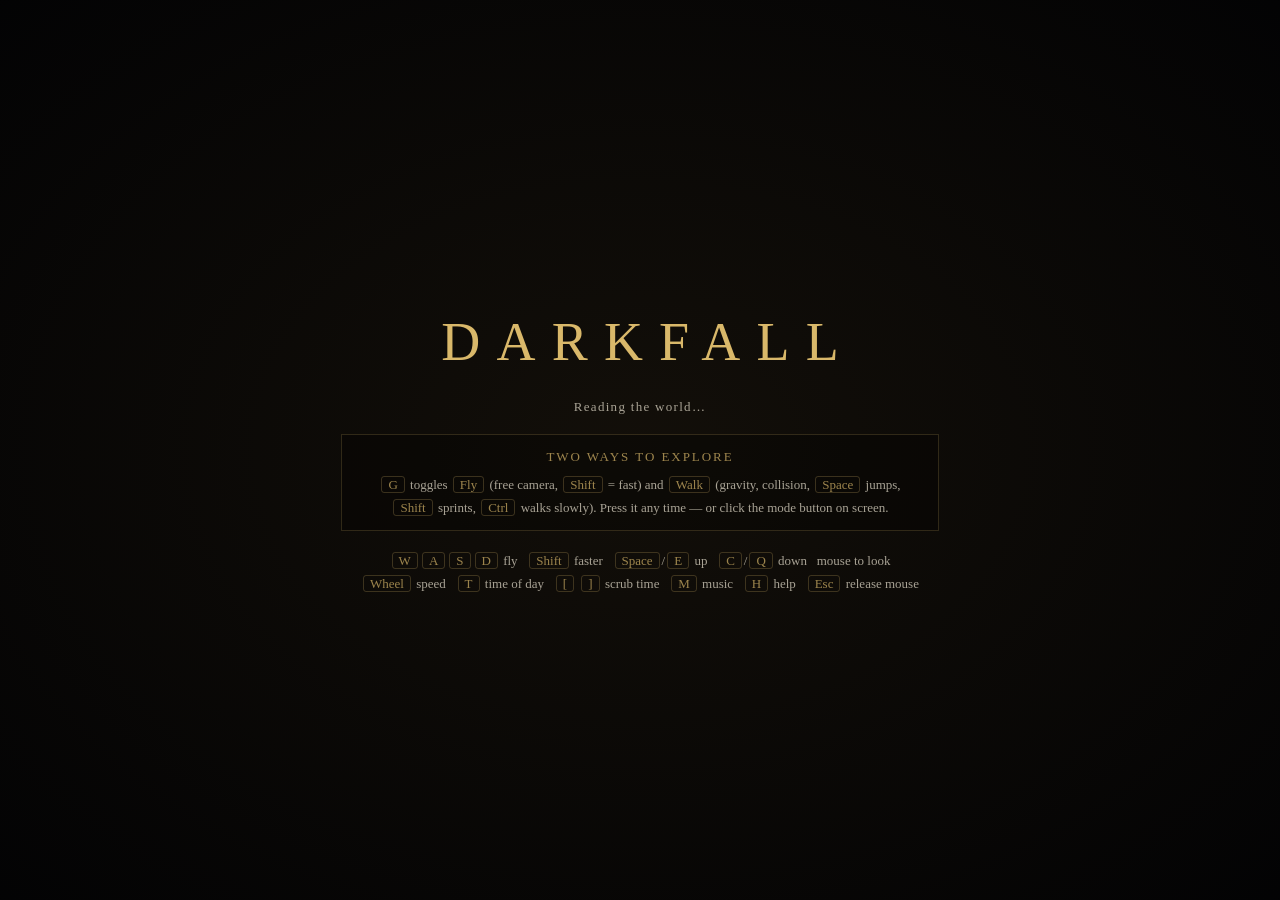
==== game-viewer/index.html @ 406b26ec "tweak walk mode" ====
<!doctype html>
<html lang="en">
<head>
<meta charset="utf-8">
<title>Darkfall — Game Viewer</title>
<meta name="viewport" content="width=device-width,initial-scale=1">
<style>
  :root { color-scheme: dark; --gold:#d9b86a; --ink:#e9e2d0; }
  html,body { margin:0; height:100%; background:#05070a; overflow:hidden; font:13px/1.4 "Palatino Linotype",Palatino,Georgia,serif; color:var(--ink); }
  canvas#view { position:fixed; inset:0; width:100%; height:100%; display:block; }
  #hud { position:fixed; left:16px; bottom:14px; text-shadow:0 1px 3px #000, 0 0 8px #000; pointer-events:none; opacity:.0; transition:opacity .6s; }
  body.playing #hud { opacity:1; }
  #place { font-size:26px; letter-spacing:.06em; color:var(--gold); }
  #sub { opacity:.85; font-size:13px; letter-spacing:.04em; }
  #stats { position:fixed; right:14px; top:10px; text-align:right; font:11px/1.5 ui-monospace,Menlo,monospace; opacity:.7; text-shadow:0 1px 2px #000; pointer-events:none; white-space:pre; }
  #track { position:fixed; right:16px; bottom:14px; text-align:right; font-style:italic; opacity:0; transition:opacity 1.2s; text-shadow:0 1px 3px #000; pointer-events:none; }
  #track.on { opacity:.9; }
  #banner { position:fixed; top:16%; left:0; right:0; text-align:center; font-size:40px; letter-spacing:.14em; color:var(--gold); text-shadow:0 2px 12px #000; opacity:0; transition:opacity 1.4s; pointer-events:none; }
  #banner.on { opacity:1; }
  #cross { position:fixed; left:50%; top:50%; width:4px; height:4px; margin:-2px; border-radius:50%; background:#fff6; pointer-events:none; opacity:0; }
  body.playing #cross { opacity:1; }
  #intro { position:fixed; inset:0; display:flex; flex-direction:column; align-items:center; justify-content:center; gap:18px; background:radial-gradient(ellipse at center,#14100aee,#030304f4); cursor:pointer; transition:opacity .7s; text-align:center; }
  #intro.hide { opacity:0; pointer-events:none; }
  #intro h1 { margin:0; font-weight:400; font-size:54px; letter-spacing:.3em; color:var(--gold); text-indent:.3em; }
  #intro .btn { border:1px solid var(--gold); padding:10px 34px; letter-spacing:.2em; color:var(--gold); }
  #intro .keys { opacity:.7; max-width:560px; line-height:1.8; }
  #intro .keys b { color:var(--gold); font-weight:400; border:1px solid #d9b86a55; border-radius:3px; padding:0 6px; margin:0 2px; }
  #load { opacity:.7; letter-spacing:.1em; }
  #cfg { position:fixed; right:14px; top:64px; width:250px; padding:12px 14px; background:#0b0d10d8; border:1px solid #d9b86a55; display:none; font:12px/1.5 ui-monospace,Menlo,monospace; }
  #cfg.on { display:block; }
  #cfg label { display:flex; justify-content:space-between; margin-top:8px; } #cfg input[type=range] { width:100%; accent-color:#d9b86a; } #cfg select { background:#14181d; color:inherit; border:1px solid #d9b86a55; }
  #cfgbtn { position:fixed; right:14px; bottom:48px; padding:3px 10px; border:1px solid #d9b86a77; color:var(--gold); cursor:pointer; opacity:0; background:#0008; }
  body.playing #cfgbtn { opacity:.8; }
  #modebtn { position:fixed; right:14px; bottom:76px; padding:3px 10px; border:1px solid #d9b86a77; color:var(--gold); cursor:pointer; opacity:0; background:#0008; }
  body.playing #modebtn { opacity:.8; }
  #intro .modes { border:1px solid #d9b86a44; padding:10px 18px; background:#0006; }
  #help { position:fixed; left:16px; top:12px; opacity:.0; transition:opacity .4s; text-shadow:0 1px 3px #000; pointer-events:none; line-height:1.7; }
  #help.on { opacity:.85; }
  #help b { color:var(--gold); font-weight:400; }
</style>
</head>
<body>
<canvas id="view"></canvas>
<div id="cross"></div>
<div id="banner"></div>
<div id="hud"><div id="place"></div><div id="sub"></div></div>
<div id="stats"></div>
<div id="track"></div>
<div id="help"></div>
<div id="modebtn">Mode: Fly (G)</div>
<div id="cfgbtn">Performance (O)</div>
<div id="cfg"></div>
<div id="intro">
  <h1>DARKFALL</h1>
  <div id="load">Reading the world…</div>
  <div class="btn" id="enter" style="display:none">ENTER THE WORLD</div>
  <div class="keys modes"><div style="color:var(--gold);letter-spacing:.15em;margin-bottom:4px">TWO WAYS TO EXPLORE</div><b>G</b> toggles <b>Fly</b> (free camera, <b>Shift</b> = fast) and <b>Walk</b> (gravity, collision, <b>Space</b> jumps, <b>Shift</b> sprints, <b>Ctrl</b> walks slowly). Press it any time — or click the mode button on screen.</div>
  <div class="keys"><b>W</b><b>A</b><b>S</b><b>D</b> fly &nbsp; <b>Shift</b> faster &nbsp; <b>Space</b>/<b>E</b> up &nbsp; <b>C</b>/<b>Q</b> down &nbsp; mouse to look<br>
  <b>Wheel</b> speed &nbsp; <b>T</b> time of day &nbsp; <b>[</b> <b>]</b> scrub time &nbsp; <b>M</b> music &nbsp; <b>H</b> help &nbsp; <b>Esc</b> release mouse</div>
</div>
<script type="importmap">{"imports":{"three":"/vendor/three/build/three.module.js","three/addons/":"/vendor/three/examples/jsm/"}}</script>
<script type="module" src="/js/main.js"></script>
</body>
</html>
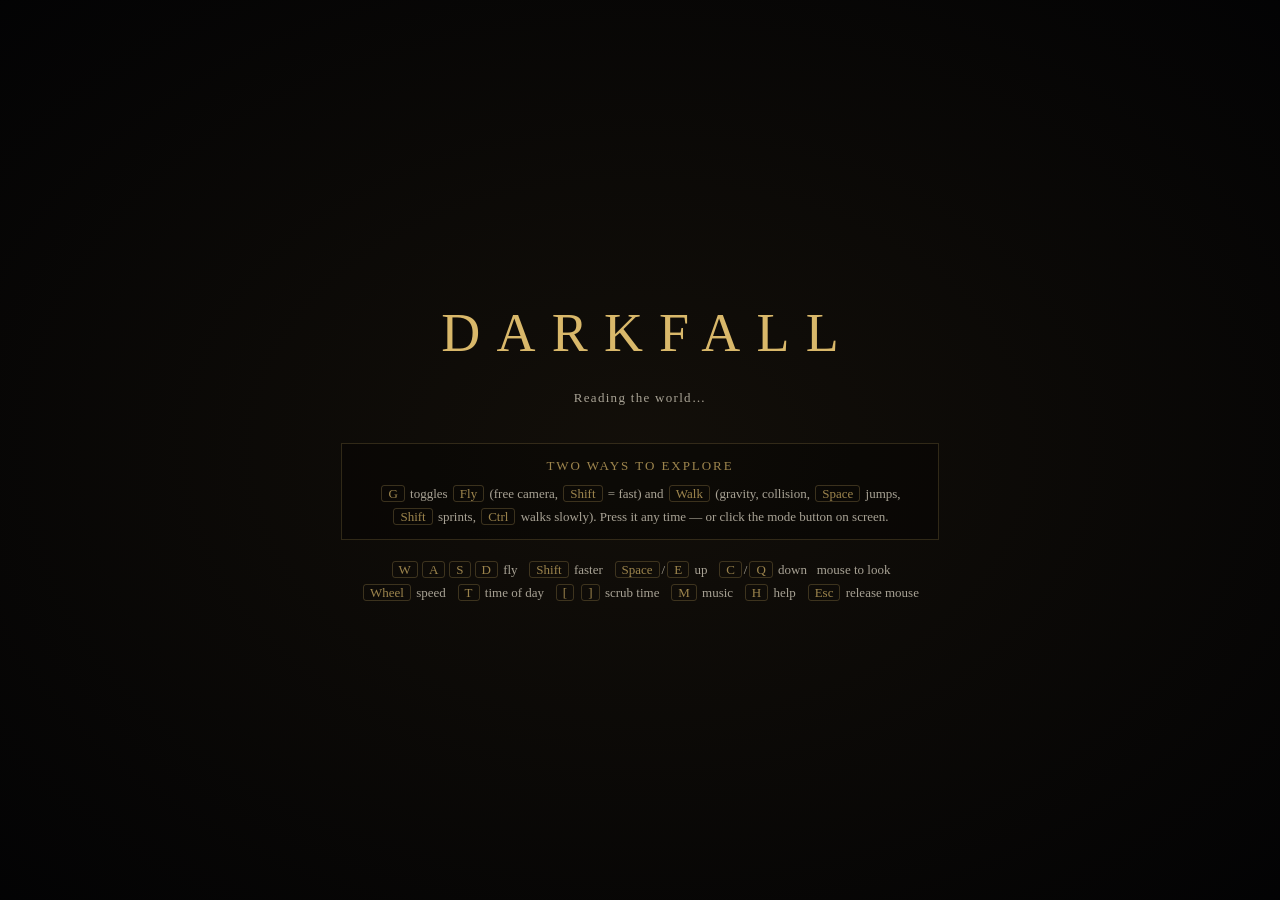
==== commit 8c8eebf4: "add default spawns" ====
--- a/game-viewer/index.html
+++ b/game-viewer/index.html
@@ -25,6 +25,11 @@
   #intro .btn { border:1px solid var(--gold); padding:10px 34px; letter-spacing:.2em; color:var(--gold); }
   #intro .keys { opacity:.7; max-width:560px; line-height:1.8; }
   #intro .keys b { color:var(--gold); font-weight:400; border:1px solid #d9b86a55; border-radius:3px; padding:0 6px; margin:0 2px; }
+  #spawns { display:flex; flex-wrap:wrap; justify-content:center; gap:8px; max-width:640px; }
+  #spawns .sp { border:1px solid #d9b86a55; padding:6px 14px; cursor:pointer; background:#0006; text-align:center; line-height:1.3; }
+  #spawns .sp small { display:block; opacity:.6; letter-spacing:.05em; }
+  #spawns .sp:hover { border-color:var(--gold); }
+  #spawns .sp.on { border-color:var(--gold); background:#d9b86a22; color:var(--gold); }
   #load { opacity:.7; letter-spacing:.1em; }
   #cfg { position:fixed; right:14px; top:64px; width:250px; padding:12px 14px; background:#0b0d10d8; border:1px solid #d9b86a55; display:none; font:12px/1.5 ui-monospace,Menlo,monospace; }
   #cfg.on { display:block; }
@@ -53,6 +58,7 @@
 <div id="intro">
   <h1>DARKFALL</h1>
   <div id="load">Reading the world…</div>
+  <div id="spawns"></div>
   <div class="btn" id="enter" style="display:none">ENTER THE WORLD</div>
   <div class="keys modes"><div style="color:var(--gold);letter-spacing:.15em;margin-bottom:4px">TWO WAYS TO EXPLORE</div><b>G</b> toggles <b>Fly</b> (free camera, <b>Shift</b> = fast) and <b>Walk</b> (gravity, collision, <b>Space</b> jumps, <b>Shift</b> sprints, <b>Ctrl</b> walks slowly). Press it any time — or click the mode button on screen.</div>
   <div class="keys"><b>W</b><b>A</b><b>S</b><b>D</b> fly &nbsp; <b>Shift</b> faster &nbsp; <b>Space</b>/<b>E</b> up &nbsp; <b>C</b>/<b>Q</b> down &nbsp; mouse to look<br>
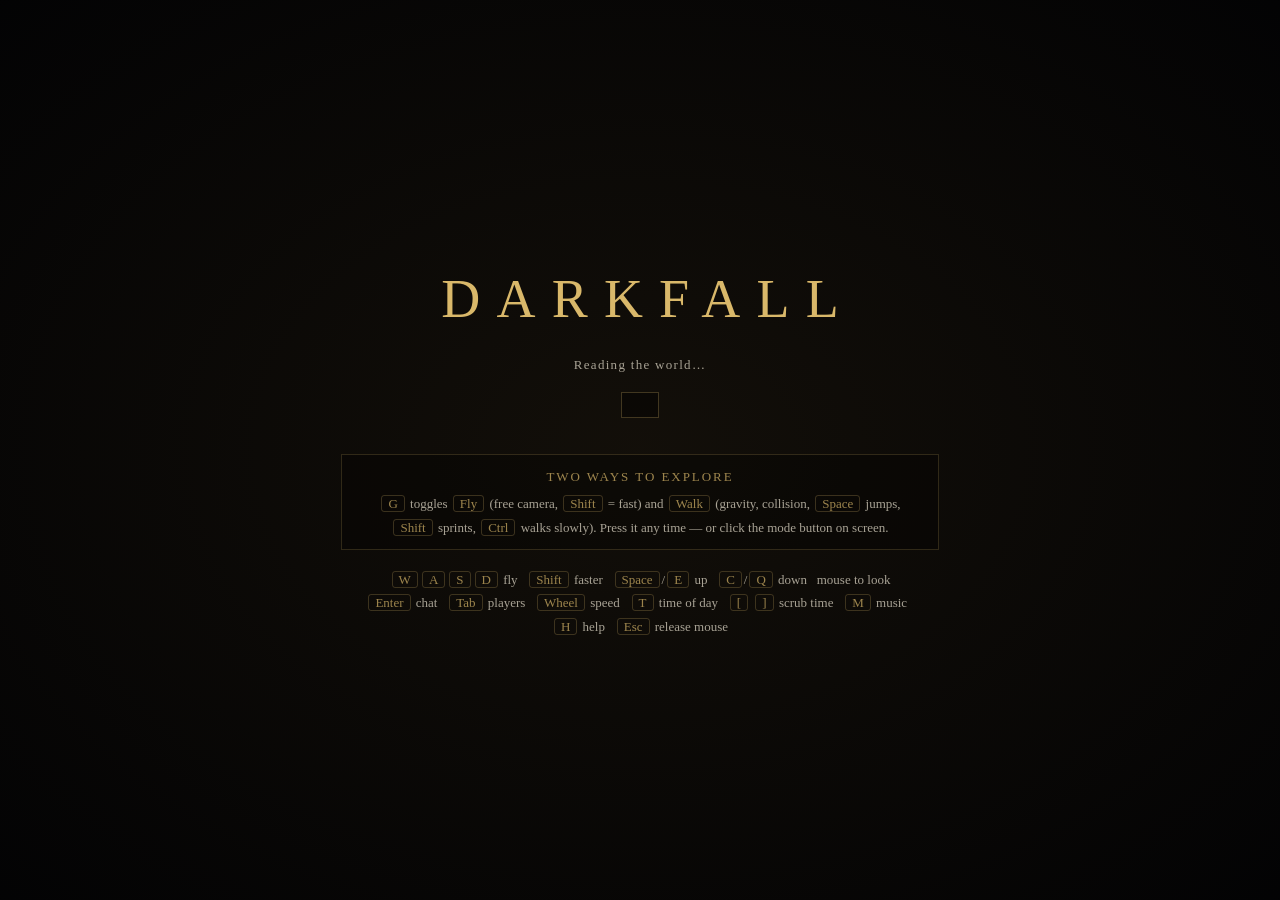
==== commit a34976b4: "add multiplayer" ====
--- a/game-viewer/index.html
+++ b/game-viewer/index.html
@@ -42,12 +42,41 @@
   #help { position:fixed; left:16px; top:12px; opacity:.0; transition:opacity .4s; text-shadow:0 1px 3px #000; pointer-events:none; line-height:1.7; }
   #help.on { opacity:.85; }
   #help b { color:var(--gold); font-weight:400; }
+  #mp { display:flex; gap:18px; align-items:center; border:1px solid #d9b86a44; padding:12px 18px; background:#0006; cursor:default; text-align:left; }
+  #mp canvas { border:1px solid #d9b86a33; background:radial-gradient(ellipse at 50% 70%,#3a2e1c88,#0000 70%); }
+  #mp .f { display:flex; flex-direction:column; gap:6px; min-width:250px; }
+  #mp .t { color:var(--gold); letter-spacing:.18em; font-size:11px; margin-top:4px; }
+  #mp input { background:#0b0d10; color:var(--ink); border:1px solid #d9b86a77; padding:6px 10px; font:inherit; font-size:15px; outline:none; }
+  #mp input:focus { border-color:var(--gold); }
+  #mp .opts { display:flex; flex-wrap:wrap; gap:5px; }
+  #mp .o { border:1px solid #d9b86a55; padding:3px 11px; cursor:pointer; background:#0006; }
+  #mp .o:hover { border-color:var(--gold); } #mp .o.on { border-color:var(--gold); background:#d9b86a22; color:var(--gold); }
+  #mpnet { font-size:12px; opacity:.75; letter-spacing:.04em; } #mpnet.up { color:#9fd68a; opacity:1; }
+  #radar { position:fixed; left:14px; top:14px; width:140px; height:140px; opacity:0; transition:opacity .6s; pointer-events:none; }
+  body.playing #radar { opacity:.9; }
+  #net { position:fixed; left:14px; top:160px; font:11px ui-monospace,Menlo,monospace; opacity:0; text-shadow:0 1px 2px #000; }
+  body.playing #net { opacity:.8; } #net.up { color:#9fd68a; }
+  #chat { position:fixed; left:16px; bottom:74px; width:min(460px,46vw); opacity:0; transition:opacity .4s; pointer-events:none; text-shadow:0 1px 3px #000, 0 0 6px #000; }
+  body.playing #chat { opacity:1; }
+  #chatlog { max-height:200px; overflow:hidden; display:flex; flex-direction:column; justify-content:flex-end; }
+  #chat .l { padding:1px 0; transition:opacity 1.5s; word-break:break-word; } #chat .l b { color:var(--gold); font-weight:600; } #chat .l b.me { color:#9fd68a; } #chat .l.sys { opacity:.7; font-style:italic; }
+  #chat:not(.typing) .l.old { opacity:0; }
+  #chatin { display:none; width:100%; box-sizing:border-box; margin-top:4px; background:#0b0d10dd; color:var(--ink); border:1px solid var(--gold); padding:6px 10px; font:inherit; outline:none; pointer-events:auto; }
+  #chat.typing #chatin { display:block; }
+  #plist { position:fixed; left:50%; top:90px; transform:translateX(-50%); width:340px; max-height:60vh; overflow:auto; background:#0b0d10e6; border:1px solid #d9b86a77; padding:10px 14px; display:none; }
+  #plist.on { display:block; } #plist b { color:var(--gold); letter-spacing:.14em; font-weight:400; }
+  #plist .r { display:flex; gap:8px; align-items:baseline; padding:2px 0; border-top:1px solid #ffffff10; } #plist .r span { flex:1; } #plist small { opacity:.55; } #plist i { opacity:.8; min-width:80px; text-align:right; font-style:normal; font-family:ui-monospace,Menlo,monospace; font-size:11px; }
+  #plist .r.me span { color:#9fd68a; } #plist .n { opacity:.5; font-size:11px; margin-top:6px; }
 </style>
 </head>
 <body>
 <canvas id="view"></canvas>
 <div id="cross"></div>
 <div id="banner"></div>
+<canvas id="radar" width="140" height="140"></canvas>
+<div id="net"><span id="mpnet"></span></div>
+<div id="chat"><div id="chatlog"></div><input id="chatin" maxlength="200" placeholder="Say something… (Enter sends, Esc cancels)" autocomplete="off" spellcheck="false"></div>
+<div id="plist"></div>
 <div id="hud"><div id="place"></div><div id="sub"></div></div>
 <div id="stats"></div>
 <div id="track"></div>
@@ -58,11 +87,12 @@
 <div id="intro">
   <h1>DARKFALL</h1>
   <div id="load">Reading the world…</div>
+  <div id="mp"></div>
   <div id="spawns"></div>
   <div class="btn" id="enter" style="display:none">ENTER THE WORLD</div>
   <div class="keys modes"><div style="color:var(--gold);letter-spacing:.15em;margin-bottom:4px">TWO WAYS TO EXPLORE</div><b>G</b> toggles <b>Fly</b> (free camera, <b>Shift</b> = fast) and <b>Walk</b> (gravity, collision, <b>Space</b> jumps, <b>Shift</b> sprints, <b>Ctrl</b> walks slowly). Press it any time — or click the mode button on screen.</div>
   <div class="keys"><b>W</b><b>A</b><b>S</b><b>D</b> fly &nbsp; <b>Shift</b> faster &nbsp; <b>Space</b>/<b>E</b> up &nbsp; <b>C</b>/<b>Q</b> down &nbsp; mouse to look<br>
-  <b>Wheel</b> speed &nbsp; <b>T</b> time of day &nbsp; <b>[</b> <b>]</b> scrub time &nbsp; <b>M</b> music &nbsp; <b>H</b> help &nbsp; <b>Esc</b> release mouse</div>
+  <b>Enter</b> chat &nbsp; <b>Tab</b> players &nbsp; <b>Wheel</b> speed &nbsp; <b>T</b> time of day &nbsp; <b>[</b> <b>]</b> scrub time &nbsp; <b>M</b> music &nbsp; <b>H</b> help &nbsp; <b>Esc</b> release mouse</div>
 </div>
 <script type="importmap">{"imports":{"three":"/vendor/three/build/three.module.js","three/addons/":"/vendor/three/examples/jsm/"}}</script>
 <script type="module" src="/js/main.js"></script>
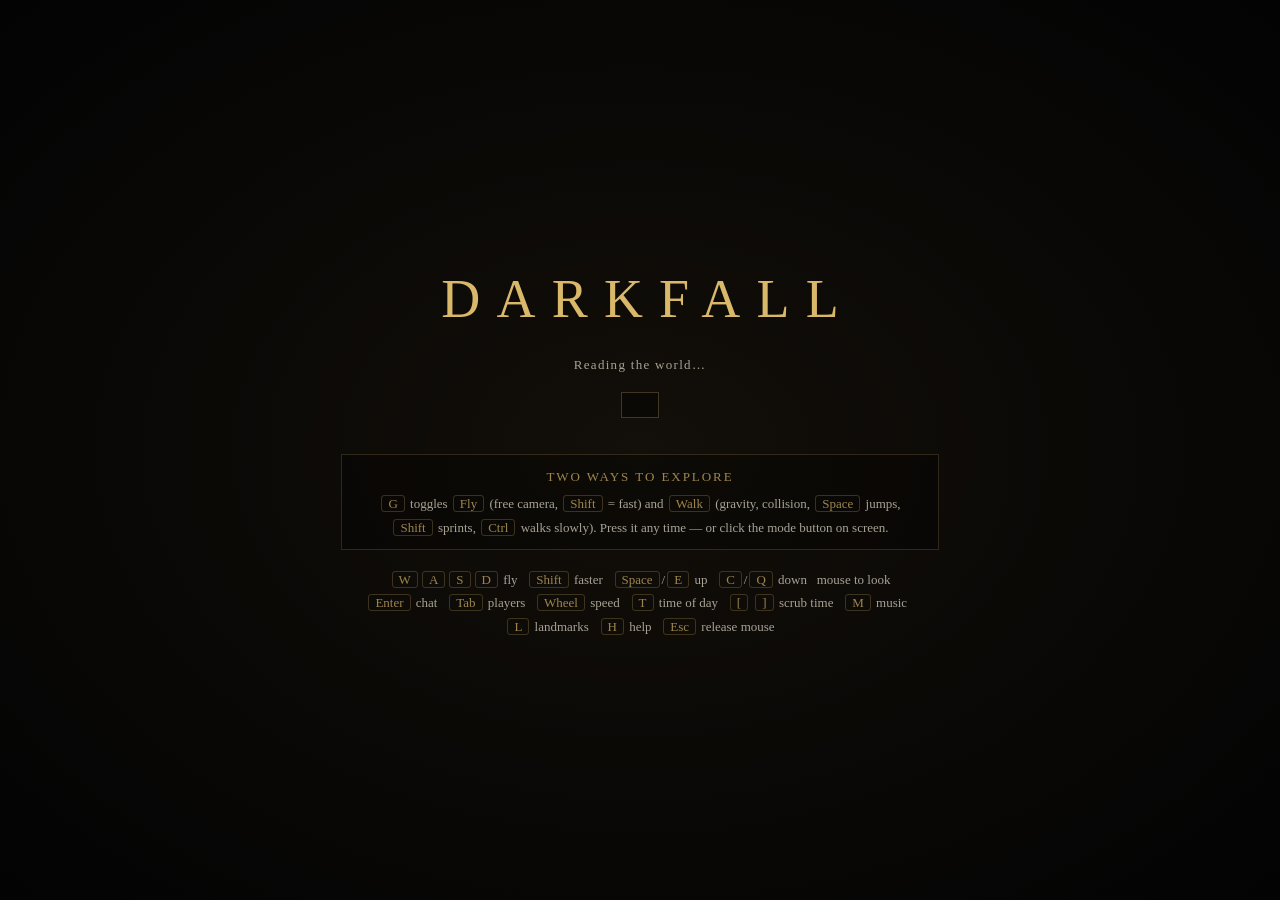
==== commit e5ff52bd: "add POI & other fixes" ====
--- a/game-viewer/index.html
+++ b/game-viewer/index.html
@@ -42,9 +42,9 @@
   #help { position:fixed; left:16px; top:12px; opacity:.0; transition:opacity .4s; text-shadow:0 1px 3px #000; pointer-events:none; line-height:1.7; }
   #help.on { opacity:.85; }
   #help b { color:var(--gold); font-weight:400; }
-  #mp { display:flex; gap:18px; align-items:center; border:1px solid #d9b86a44; padding:12px 18px; background:#0006; cursor:default; text-align:left; }
+  #mp { max-width:min(720px,92vw); box-sizing:border-box; display:flex; gap:18px; align-items:center; border:1px solid #d9b86a44; padding:12px 18px; background:#0006; cursor:default; text-align:left; }
   #mp canvas { border:1px solid #d9b86a33; background:radial-gradient(ellipse at 50% 70%,#3a2e1c88,#0000 70%); }
-  #mp .f { display:flex; flex-direction:column; gap:6px; min-width:250px; }
+  #mp .f { display:flex; flex-direction:column; gap:6px; flex:1; min-width:0; }
   #mp .t { color:var(--gold); letter-spacing:.18em; font-size:11px; margin-top:4px; }
   #mp input { background:#0b0d10; color:var(--ink); border:1px solid #d9b86a77; padding:6px 10px; font:inherit; font-size:15px; outline:none; }
   #mp input:focus { border-color:var(--gold); }
@@ -92,7 +92,7 @@
   <div class="btn" id="enter" style="display:none">ENTER THE WORLD</div>
   <div class="keys modes"><div style="color:var(--gold);letter-spacing:.15em;margin-bottom:4px">TWO WAYS TO EXPLORE</div><b>G</b> toggles <b>Fly</b> (free camera, <b>Shift</b> = fast) and <b>Walk</b> (gravity, collision, <b>Space</b> jumps, <b>Shift</b> sprints, <b>Ctrl</b> walks slowly). Press it any time — or click the mode button on screen.</div>
   <div class="keys"><b>W</b><b>A</b><b>S</b><b>D</b> fly &nbsp; <b>Shift</b> faster &nbsp; <b>Space</b>/<b>E</b> up &nbsp; <b>C</b>/<b>Q</b> down &nbsp; mouse to look<br>
-  <b>Enter</b> chat &nbsp; <b>Tab</b> players &nbsp; <b>Wheel</b> speed &nbsp; <b>T</b> time of day &nbsp; <b>[</b> <b>]</b> scrub time &nbsp; <b>M</b> music &nbsp; <b>H</b> help &nbsp; <b>Esc</b> release mouse</div>
+  <b>Enter</b> chat &nbsp; <b>Tab</b> players &nbsp; <b>Wheel</b> speed &nbsp; <b>T</b> time of day &nbsp; <b>[</b> <b>]</b> scrub time &nbsp; <b>M</b> music &nbsp; <b>L</b> landmarks &nbsp; <b>H</b> help &nbsp; <b>Esc</b> release mouse</div>
 </div>
 <script type="importmap">{"imports":{"three":"/vendor/three/build/three.module.js","three/addons/":"/vendor/three/examples/jsm/"}}</script>
 <script type="module" src="/js/main.js"></script>
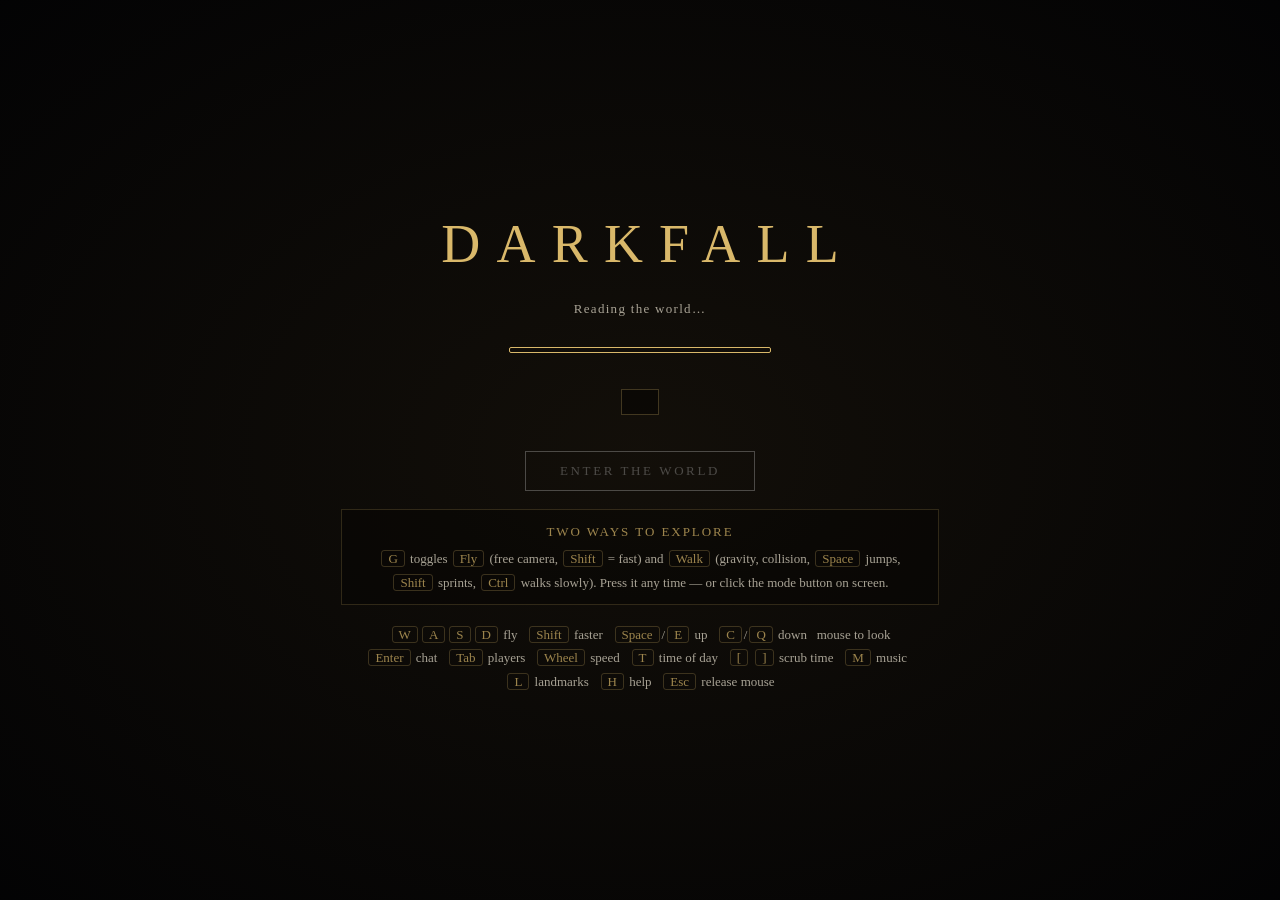
==== commit 0ab157f9: "add combat" ====
--- a/game-viewer/index.html
+++ b/game-viewer/index.html
@@ -3,7 +3,7 @@
 <head>
 <meta charset="utf-8">
 <title>Darkfall — Game Viewer</title>
-<meta name="viewport" content="width=device-width,initial-scale=1">
+<meta name="viewport" content="width=device-width,initial-scale=1,maximum-scale=1,user-scalable=no,viewport-fit=cover">
 <style>
   :root { color-scheme: dark; --gold:#d9b86a; --ink:#e9e2d0; }
   html,body { margin:0; height:100%; background:#05070a; overflow:hidden; font:13px/1.4 "Palatino Linotype",Palatino,Georgia,serif; color:var(--ink); }
@@ -31,6 +31,9 @@
   #spawns .sp:hover { border-color:var(--gold); }
   #spawns .sp.on { border-color:var(--gold); background:#d9b86a22; color:var(--gold); }
   #load { opacity:.7; letter-spacing:.1em; }
+  #loadbar { width:260px; height:4px; margin:10px auto 18px; border:1px solid var(--gold); border-radius:2px; overflow:hidden; }
+  #loadbar i { display:block; height:100%; width:0; background:var(--gold); transition:width .25s; }
+  #intro .btn.disabled { opacity:.35; filter:grayscale(1); cursor:not-allowed; pointer-events:none; }
   #cfg { position:fixed; right:14px; top:64px; width:250px; padding:12px 14px; background:#0b0d10d8; border:1px solid #d9b86a55; display:none; font:12px/1.5 ui-monospace,Menlo,monospace; }
   #cfg.on { display:block; }
   #cfg label { display:flex; justify-content:space-between; margin-top:8px; } #cfg input[type=range] { width:100%; accent-color:#d9b86a; } #cfg select { background:#14181d; color:inherit; border:1px solid #d9b86a55; }
@@ -67,6 +70,22 @@
   #plist.on { display:block; } #plist b { color:var(--gold); letter-spacing:.14em; font-weight:400; }
   #plist .r { display:flex; gap:8px; align-items:baseline; padding:2px 0; border-top:1px solid #ffffff10; } #plist .r span { flex:1; } #plist small { opacity:.55; } #plist i { opacity:.8; min-width:80px; text-align:right; font-style:normal; font-family:ui-monospace,Menlo,monospace; font-size:11px; }
   #plist .r.me span { color:#9fd68a; } #plist .n { opacity:.5; font-size:11px; margin-top:6px; }
+  /* touch devices: on-screen controls (js/touch.js) */
+  body.touch #modebtn, body.touch #cfgbtn, body.touch #help, body.touch #intro .keys, body.touch #cross { display:none; }
+  body.touch #stats { top:calc(10px + env(safe-area-inset-top)); right:calc(14px + env(safe-area-inset-right)); font-size:10px; }
+  body.touch #chat { bottom:calc(14px + env(safe-area-inset-bottom)); width:min(380px,36vw); left:calc(16px + env(safe-area-inset-left)); }
+  body.touch #hud { left:50%; transform:translateX(-50%); text-align:center; bottom:calc(8px + env(safe-area-inset-bottom)); }
+  body.touch #track { display:none; }
+  body.touch #cfg { top:calc(100px + env(safe-area-inset-top)); max-height:60vh; overflow:auto; }
+  #touch { position:fixed; inset:0; pointer-events:none; z-index:5; user-select:none; -webkit-user-select:none; -webkit-touch-callout:none; opacity:0; transition:opacity .6s; }
+  body.playing #touch { opacity:1; }
+  #touch .tb { position:absolute; pointer-events:auto; touch-action:none; min-width:48px; height:48px; padding:0 10px; box-sizing:border-box; display:flex; align-items:center; justify-content:center; border-radius:24px; border:1px solid #d9b86a99; background:#0b0d10aa; color:var(--gold); font-size:13px; letter-spacing:.05em; -webkit-tap-highlight-color:transparent; }
+  #touch .tb.big { width:72px; height:72px; border-radius:50%; font-size:24px; }
+  #touch .tb.sm { min-width:44px; width:44px; height:44px; padding:0; font-size:20px; }
+  #touch .tb.on { background:#d9b86a55; color:#fff; }
+  #touch .fly { display:none; } body:not(.walk) #touch .fly { display:flex; }
+  #tstick { display:none; position:absolute; width:124px; height:124px; border-radius:50%; border:2px solid #d9b86a88; background:#0b0d1066; pointer-events:none; }
+  #tstick i { position:absolute; left:37px; top:37px; width:50px; height:50px; border-radius:50%; background:#d9b86acc; }
 </style>
 </head>
 <body>
@@ -87,9 +106,10 @@
 <div id="intro">
   <h1>DARKFALL</h1>
   <div id="load">Reading the world…</div>
+  <div id="loadbar"><i></i></div>
   <div id="mp"></div>
   <div id="spawns"></div>
-  <div class="btn" id="enter" style="display:none">ENTER THE WORLD</div>
+  <div class="btn disabled" id="enter">ENTER THE WORLD</div>
   <div class="keys modes"><div style="color:var(--gold);letter-spacing:.15em;margin-bottom:4px">TWO WAYS TO EXPLORE</div><b>G</b> toggles <b>Fly</b> (free camera, <b>Shift</b> = fast) and <b>Walk</b> (gravity, collision, <b>Space</b> jumps, <b>Shift</b> sprints, <b>Ctrl</b> walks slowly). Press it any time — or click the mode button on screen.</div>
   <div class="keys"><b>W</b><b>A</b><b>S</b><b>D</b> fly &nbsp; <b>Shift</b> faster &nbsp; <b>Space</b>/<b>E</b> up &nbsp; <b>C</b>/<b>Q</b> down &nbsp; mouse to look<br>
   <b>Enter</b> chat &nbsp; <b>Tab</b> players &nbsp; <b>Wheel</b> speed &nbsp; <b>T</b> time of day &nbsp; <b>[</b> <b>]</b> scrub time &nbsp; <b>M</b> music &nbsp; <b>L</b> landmarks &nbsp; <b>H</b> help &nbsp; <b>Esc</b> release mouse</div>
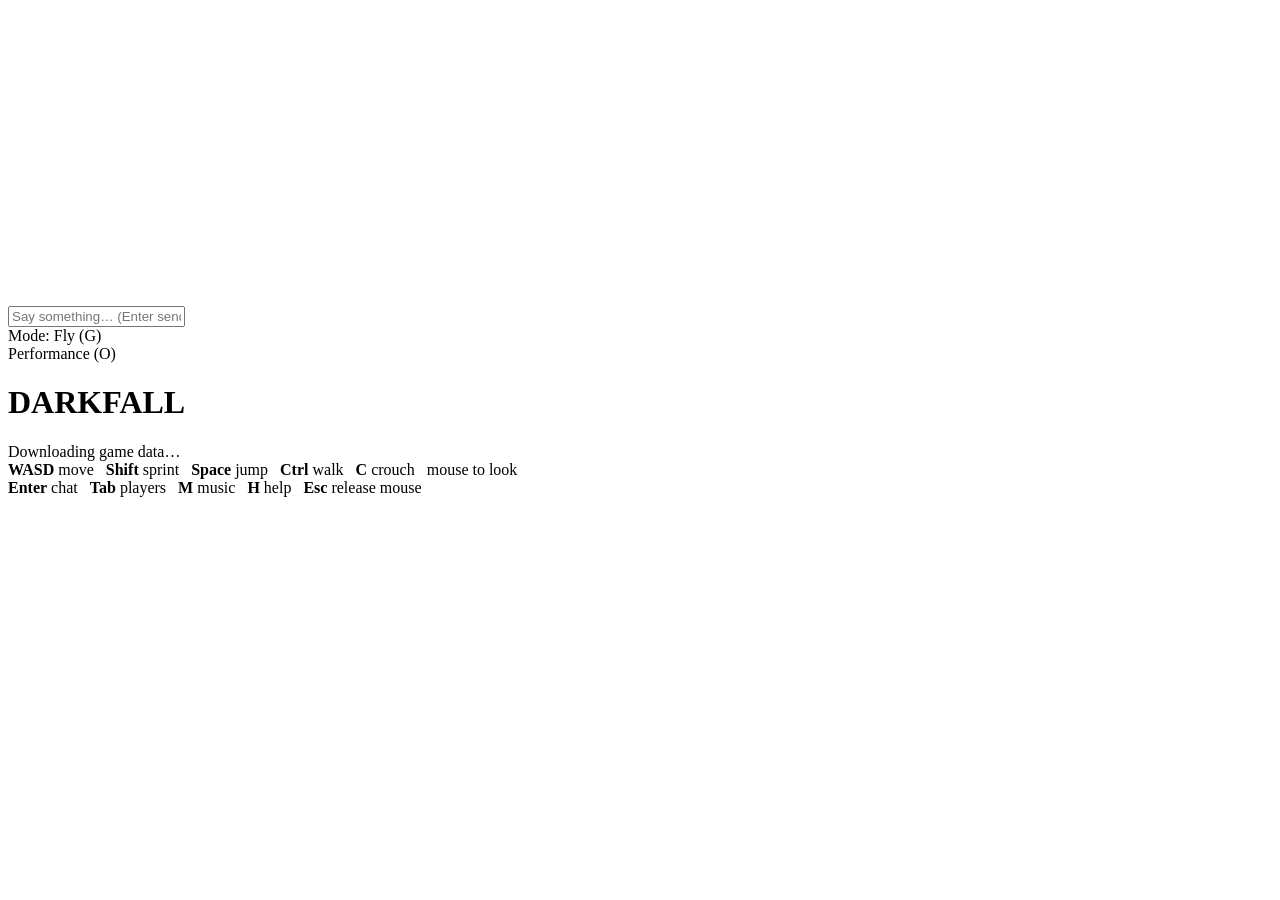
==== commit 5e14529e: "add accounts" ====
--- a/game-viewer/index.html
+++ b/game-viewer/index.html
@@ -2,93 +2,12 @@
 <html lang="en">
 <head>
 <meta charset="utf-8">
-<title>Darkfall — Game Viewer</title>
+<title>Darkfall</title>
 <meta name="viewport" content="width=device-width,initial-scale=1,maximum-scale=1,user-scalable=no,viewport-fit=cover">
-<style>
-  :root { color-scheme: dark; --gold:#d9b86a; --ink:#e9e2d0; }
-  html,body { margin:0; height:100%; background:#05070a; overflow:hidden; font:13px/1.4 "Palatino Linotype",Palatino,Georgia,serif; color:var(--ink); }
-  canvas#view { position:fixed; inset:0; width:100%; height:100%; display:block; }
-  #hud { position:fixed; left:16px; bottom:14px; text-shadow:0 1px 3px #000, 0 0 8px #000; pointer-events:none; opacity:.0; transition:opacity .6s; }
-  body.playing #hud { opacity:1; }
-  #place { font-size:26px; letter-spacing:.06em; color:var(--gold); }
-  #sub { opacity:.85; font-size:13px; letter-spacing:.04em; }
-  #stats { position:fixed; right:14px; top:10px; text-align:right; font:11px/1.5 ui-monospace,Menlo,monospace; opacity:.7; text-shadow:0 1px 2px #000; pointer-events:none; white-space:pre; }
-  #track { position:fixed; right:16px; bottom:14px; text-align:right; font-style:italic; opacity:0; transition:opacity 1.2s; text-shadow:0 1px 3px #000; pointer-events:none; }
-  #track.on { opacity:.9; }
-  #banner { position:fixed; top:16%; left:0; right:0; text-align:center; font-size:40px; letter-spacing:.14em; color:var(--gold); text-shadow:0 2px 12px #000; opacity:0; transition:opacity 1.4s; pointer-events:none; }
-  #banner.on { opacity:1; }
-  #cross { position:fixed; left:50%; top:50%; width:4px; height:4px; margin:-2px; border-radius:50%; background:#fff6; pointer-events:none; opacity:0; }
-  body.playing #cross { opacity:1; }
-  #intro { position:fixed; inset:0; display:flex; flex-direction:column; align-items:center; justify-content:center; gap:18px; background:radial-gradient(ellipse at center,#14100aee,#030304f4); cursor:pointer; transition:opacity .7s; text-align:center; }
-  #intro.hide { opacity:0; pointer-events:none; }
-  #intro h1 { margin:0; font-weight:400; font-size:54px; letter-spacing:.3em; color:var(--gold); text-indent:.3em; }
-  #intro .btn { border:1px solid var(--gold); padding:10px 34px; letter-spacing:.2em; color:var(--gold); }
-  #intro .keys { opacity:.7; max-width:560px; line-height:1.8; }
-  #intro .keys b { color:var(--gold); font-weight:400; border:1px solid #d9b86a55; border-radius:3px; padding:0 6px; margin:0 2px; }
-  #spawns { display:flex; flex-wrap:wrap; justify-content:center; gap:8px; max-width:640px; }
-  #spawns .sp { border:1px solid #d9b86a55; padding:6px 14px; cursor:pointer; background:#0006; text-align:center; line-height:1.3; }
-  #spawns .sp small { display:block; opacity:.6; letter-spacing:.05em; }
-  #spawns .sp:hover { border-color:var(--gold); }
-  #spawns .sp.on { border-color:var(--gold); background:#d9b86a22; color:var(--gold); }
-  #load { opacity:.7; letter-spacing:.1em; }
-  #loadbar { width:260px; height:4px; margin:10px auto 18px; border:1px solid var(--gold); border-radius:2px; overflow:hidden; }
-  #loadbar i { display:block; height:100%; width:0; background:var(--gold); transition:width .25s; }
-  #intro .btn.disabled { opacity:.35; filter:grayscale(1); cursor:not-allowed; pointer-events:none; }
-  #cfg { position:fixed; right:14px; top:64px; width:250px; padding:12px 14px; background:#0b0d10d8; border:1px solid #d9b86a55; display:none; font:12px/1.5 ui-monospace,Menlo,monospace; }
-  #cfg.on { display:block; }
-  #cfg label { display:flex; justify-content:space-between; margin-top:8px; } #cfg input[type=range] { width:100%; accent-color:#d9b86a; } #cfg select { background:#14181d; color:inherit; border:1px solid #d9b86a55; }
-  #cfgbtn { position:fixed; right:14px; bottom:48px; padding:3px 10px; border:1px solid #d9b86a77; color:var(--gold); cursor:pointer; opacity:0; background:#0008; }
-  body.playing #cfgbtn { opacity:.8; }
-  #modebtn { position:fixed; right:14px; bottom:76px; padding:3px 10px; border:1px solid #d9b86a77; color:var(--gold); cursor:pointer; opacity:0; background:#0008; }
-  body.playing #modebtn { opacity:.8; }
-  #intro .modes { border:1px solid #d9b86a44; padding:10px 18px; background:#0006; }
-  #help { position:fixed; left:16px; top:12px; opacity:.0; transition:opacity .4s; text-shadow:0 1px 3px #000; pointer-events:none; line-height:1.7; }
-  #help.on { opacity:.85; }
-  #help b { color:var(--gold); font-weight:400; }
-  #mp { max-width:min(720px,92vw); box-sizing:border-box; display:flex; gap:18px; align-items:center; border:1px solid #d9b86a44; padding:12px 18px; background:#0006; cursor:default; text-align:left; }
-  #mp canvas { border:1px solid #d9b86a33; background:radial-gradient(ellipse at 50% 70%,#3a2e1c88,#0000 70%); }
-  #mp .f { display:flex; flex-direction:column; gap:6px; flex:1; min-width:0; }
-  #mp .t { color:var(--gold); letter-spacing:.18em; font-size:11px; margin-top:4px; }
-  #mp input { background:#0b0d10; color:var(--ink); border:1px solid #d9b86a77; padding:6px 10px; font:inherit; font-size:15px; outline:none; }
-  #mp input:focus { border-color:var(--gold); }
-  #mp .opts { display:flex; flex-wrap:wrap; gap:5px; }
-  #mp .o { border:1px solid #d9b86a55; padding:3px 11px; cursor:pointer; background:#0006; }
-  #mp .o:hover { border-color:var(--gold); } #mp .o.on { border-color:var(--gold); background:#d9b86a22; color:var(--gold); }
-  #mpnet { font-size:12px; opacity:.75; letter-spacing:.04em; } #mpnet.up { color:#9fd68a; opacity:1; }
-  #radar { position:fixed; left:14px; top:14px; width:140px; height:140px; opacity:0; transition:opacity .6s; pointer-events:none; }
-  body.playing #radar { opacity:.9; }
-  #net { position:fixed; left:14px; top:160px; font:11px ui-monospace,Menlo,monospace; opacity:0; text-shadow:0 1px 2px #000; }
-  body.playing #net { opacity:.8; } #net.up { color:#9fd68a; }
-  #chat { position:fixed; left:16px; bottom:74px; width:min(460px,46vw); opacity:0; transition:opacity .4s; pointer-events:none; text-shadow:0 1px 3px #000, 0 0 6px #000; }
-  body.playing #chat { opacity:1; }
-  #chatlog { max-height:200px; overflow:hidden; display:flex; flex-direction:column; justify-content:flex-end; }
-  #chat .l { padding:1px 0; transition:opacity 1.5s; word-break:break-word; } #chat .l b { color:var(--gold); font-weight:600; } #chat .l b.me { color:#9fd68a; } #chat .l.sys { opacity:.7; font-style:italic; }
-  #chat:not(.typing) .l.old { opacity:0; }
-  #chatin { display:none; width:100%; box-sizing:border-box; margin-top:4px; background:#0b0d10dd; color:var(--ink); border:1px solid var(--gold); padding:6px 10px; font:inherit; outline:none; pointer-events:auto; }
-  #chat.typing #chatin { display:block; }
-  #plist { position:fixed; left:50%; top:90px; transform:translateX(-50%); width:340px; max-height:60vh; overflow:auto; background:#0b0d10e6; border:1px solid #d9b86a77; padding:10px 14px; display:none; }
-  #plist.on { display:block; } #plist b { color:var(--gold); letter-spacing:.14em; font-weight:400; }
-  #plist .r { display:flex; gap:8px; align-items:baseline; padding:2px 0; border-top:1px solid #ffffff10; } #plist .r span { flex:1; } #plist small { opacity:.55; } #plist i { opacity:.8; min-width:80px; text-align:right; font-style:normal; font-family:ui-monospace,Menlo,monospace; font-size:11px; }
-  #plist .r.me span { color:#9fd68a; } #plist .n { opacity:.5; font-size:11px; margin-top:6px; }
-  /* touch devices: on-screen controls (js/touch.js) */
-  body.touch #modebtn, body.touch #cfgbtn, body.touch #help, body.touch #intro .keys, body.touch #cross { display:none; }
-  body.touch #stats { top:calc(10px + env(safe-area-inset-top)); right:calc(14px + env(safe-area-inset-right)); font-size:10px; }
-  body.touch #chat { bottom:calc(14px + env(safe-area-inset-bottom)); width:min(380px,36vw); left:calc(16px + env(safe-area-inset-left)); }
-  body.touch #hud { left:50%; transform:translateX(-50%); text-align:center; bottom:calc(8px + env(safe-area-inset-bottom)); }
-  body.touch #track { display:none; }
-  body.touch #cfg { top:calc(100px + env(safe-area-inset-top)); max-height:60vh; overflow:auto; }
-  #touch { position:fixed; inset:0; pointer-events:none; z-index:5; user-select:none; -webkit-user-select:none; -webkit-touch-callout:none; opacity:0; transition:opacity .6s; }
-  body.playing #touch { opacity:1; }
-  #touch .tb { position:absolute; pointer-events:auto; touch-action:none; min-width:48px; height:48px; padding:0 10px; box-sizing:border-box; display:flex; align-items:center; justify-content:center; border-radius:24px; border:1px solid #d9b86a99; background:#0b0d10aa; color:var(--gold); font-size:13px; letter-spacing:.05em; -webkit-tap-highlight-color:transparent; }
-  #touch .tb.big { width:72px; height:72px; border-radius:50%; font-size:24px; }
-  #touch .tb.sm { min-width:44px; width:44px; height:44px; padding:0; font-size:20px; }
-  #touch .tb.on { background:#d9b86a55; color:#fff; }
-  #touch .fly { display:none; } body:not(.walk) #touch .fly { display:flex; }
-  #tstick { display:none; position:absolute; width:124px; height:124px; border-radius:50%; border:2px solid #d9b86a88; background:#0b0d1066; pointer-events:none; }
-  #tstick i { position:absolute; left:37px; top:37px; width:50px; height:50px; border-radius:50%; background:#d9b86acc; }
-</style>
+<link rel="stylesheet" href="/css/game.css">
+<link rel="stylesheet" href="/css/login.css">
 </head>
-<body>
+<body data-mode="player">
 <canvas id="view"></canvas>
 <div id="cross"></div>
 <div id="banner"></div>
@@ -105,16 +24,13 @@
 <div id="cfg"></div>
 <div id="intro">
   <h1>DARKFALL</h1>
-  <div id="load">Reading the world…</div>
-  <div id="loadbar"><i></i></div>
-  <div id="mp"></div>
-  <div id="spawns"></div>
-  <div class="btn disabled" id="enter">ENTER THE WORLD</div>
-  <div class="keys modes"><div style="color:var(--gold);letter-spacing:.15em;margin-bottom:4px">TWO WAYS TO EXPLORE</div><b>G</b> toggles <b>Fly</b> (free camera, <b>Shift</b> = fast) and <b>Walk</b> (gravity, collision, <b>Space</b> jumps, <b>Shift</b> sprints, <b>Ctrl</b> walks slowly). Press it any time — or click the mode button on screen.</div>
-  <div class="keys"><b>W</b><b>A</b><b>S</b><b>D</b> fly &nbsp; <b>Shift</b> faster &nbsp; <b>Space</b>/<b>E</b> up &nbsp; <b>C</b>/<b>Q</b> down &nbsp; mouse to look<br>
-  <b>Enter</b> chat &nbsp; <b>Tab</b> players &nbsp; <b>Wheel</b> speed &nbsp; <b>T</b> time of day &nbsp; <b>[</b> <b>]</b> scrub time &nbsp; <b>M</b> music &nbsp; <b>L</b> landmarks &nbsp; <b>H</b> help &nbsp; <b>Esc</b> release mouse</div>
+  <div id="auth"></div>
+  <div id="loading"><div id="load">Downloading game data…</div><div id="loadbar"><i></i></div></div>
+  <div class="keys"><b>W</b><b>A</b><b>S</b><b>D</b> move &nbsp; <b>Shift</b> sprint &nbsp; <b>Space</b> jump &nbsp; <b>Ctrl</b> walk &nbsp; <b>C</b> crouch &nbsp; mouse to look<br>
+  <b>Enter</b> chat &nbsp; <b>Tab</b> players &nbsp; <b>M</b> music &nbsp; <b>H</b> help &nbsp; <b>Esc</b> release mouse</div>
 </div>
 <script type="importmap">{"imports":{"three":"/vendor/three/build/three.module.js","three/addons/":"/vendor/three/examples/jsm/"}}</script>
+<script type="module" src="/js/login.js"></script>
 <script type="module" src="/js/main.js"></script>
 </body>
 </html>
